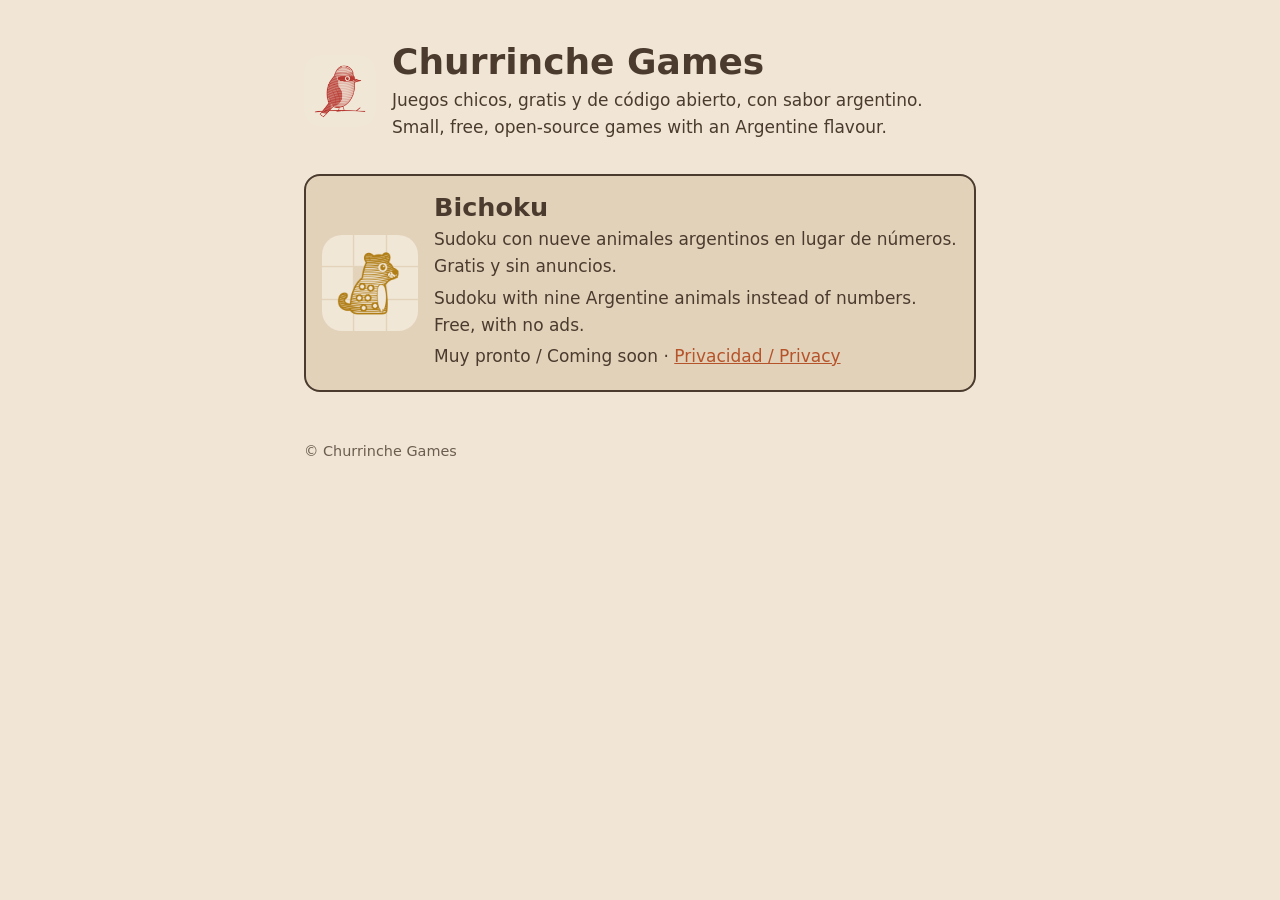
==== index.html @ cdcf05a3 "The Churrinche Games site: landing page and Bichoku's privacy policy" ====
<!doctype html>
<html lang="es">
<head>
<meta charset="utf-8">
<meta name="viewport" content="width=device-width, initial-scale=1">
<title>Churrinche Games</title>
<meta name="description" content="Juegos chicos, gratis y de código abierto, con sabor argentino. Small, free, open-source games with an Argentine flavour.">
<link rel="icon" href="logo.png">
<link rel="stylesheet" href="style.css">
</head>
<body>
<header>
  <img src="logo.png" alt="">
  <div>
    <h1>Churrinche Games</h1>
    <p>Juegos chicos, gratis y de código abierto, con sabor argentino.<br>
    <span lang="en">Small, free, open-source games with an Argentine flavour.</span></p>
  </div>
</header>

<section class="game">
  <img src="bichoku/icon.png" alt="">
  <div>
    <h2>Bichoku</h2>
    <p>Sudoku con nueve animales argentinos en lugar de números. Gratis y sin anuncios.</p>
    <p lang="en">Sudoku with nine Argentine animals instead of numbers. Free, with no ads.</p>
    <p>Muy pronto / Coming soon · <a href="bichoku/privacy/">Privacidad / Privacy</a></p>
  </div>
</section>

<footer>© Churrinche Games</footer>
</body>
</html>
---- style.css ----
:root {
  --paper: #f1e6d6;
  --line: #4a3b2e;
  --accent: #b5532a;
  --shade: #e3d2ba;
}
@media (prefers-color-scheme: dark) {
  :root {
    --paper: #241d17;
    --line: #eadccb;
    --accent: #e08a5f;
    --shade: #3a2f26;
  }
}
* { box-sizing: border-box; }
html { background: var(--paper); color: var(--line); }
body {
  margin: 0 auto;
  max-width: 44rem;
  padding: 2.5rem 1rem 4rem;
  font: 1.0625rem/1.6 system-ui, -apple-system, "Segoe UI", Roboto, sans-serif;
}
h1, h2, h3 { line-height: 1.2; }
h1 { font-size: 2.25rem; margin: 0 0 0.25rem; }
a { color: var(--accent); }
header { display: flex; align-items: center; gap: 1rem; margin-bottom: 2rem; }
header img { width: 72px; height: 72px; border-radius: 16px; }
header p { margin: 0; }
.game {
  display: flex; gap: 1rem; align-items: center;
  border: 2px solid var(--line); border-radius: 16px; padding: 1rem;
  background: var(--shade);
}
.game img { width: 96px; height: 96px; border-radius: 20px; flex: none; }
.game h2 { margin: 0 0 0.25rem; }
.game p { margin: 0.25rem 0; }
.lang { border-top: 2px solid var(--shade); margin-top: 2rem; padding-top: 1rem; }
footer { margin-top: 3rem; font-size: 0.9rem; opacity: 0.8; }
@media (max-width: 30rem) {
  .game { flex-direction: column; align-items: flex-start; }
}
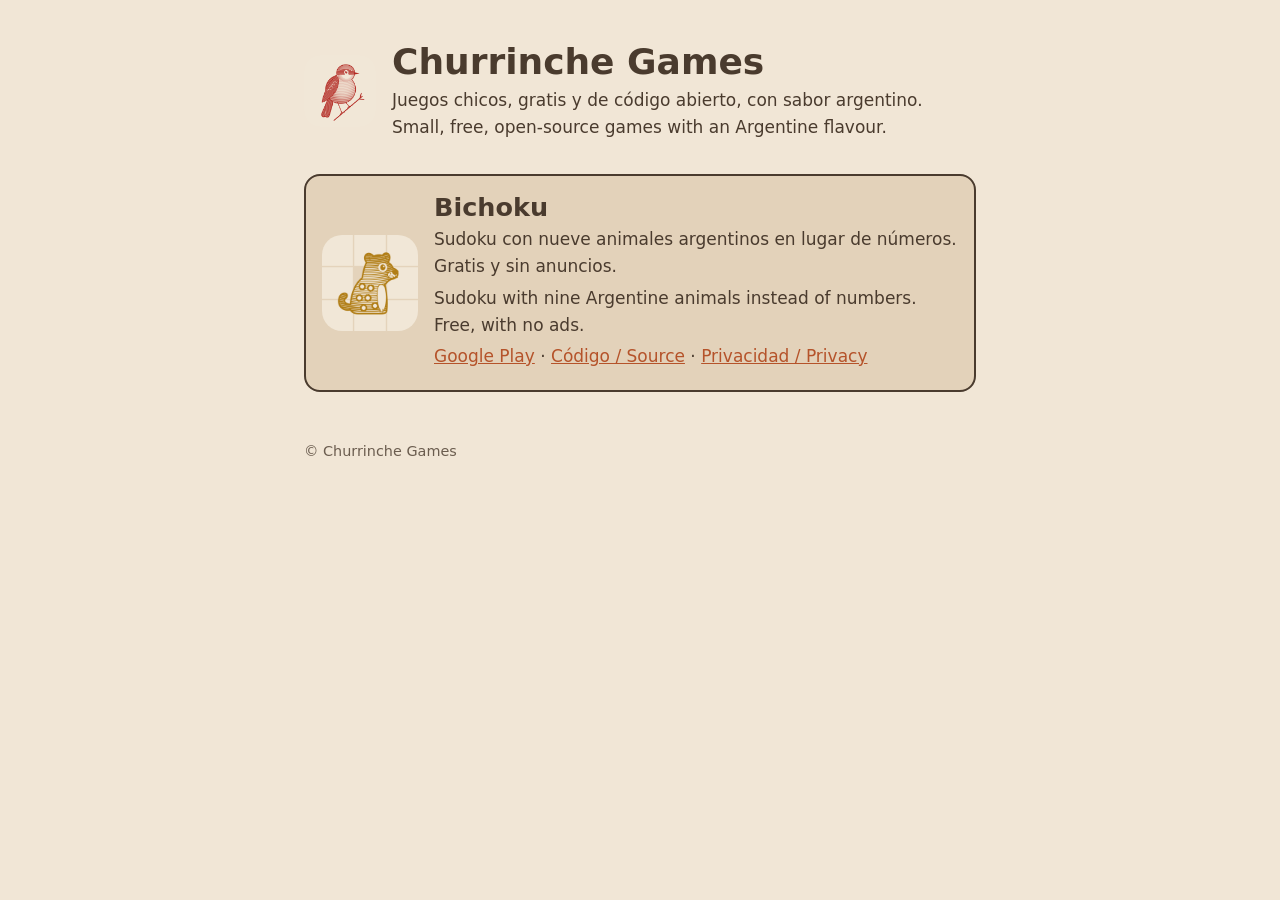
==== commit fbe4e22b: "Bichoku is on Google Play" ====
--- a/index.html
+++ b/index.html
@@ -24,7 +24,7 @@
     <h2>Bichoku</h2>
     <p>Sudoku con nueve animales argentinos en lugar de números. Gratis y sin anuncios.</p>
     <p lang="en">Sudoku with nine Argentine animals instead of numbers. Free, with no ads.</p>
-    <p>Muy pronto / Coming soon · <a href="bichoku/privacy/">Privacidad / Privacy</a></p>
+    <p><a href="https://play.google.com/store/apps/details?id=com.churrinche.bichoku">Google Play</a> · <a href="https://github.com/Churrinche-Games/bichoku">Código / Source</a> · <a href="bichoku/privacy/">Privacidad / Privacy</a></p>
   </div>
 </section>
 
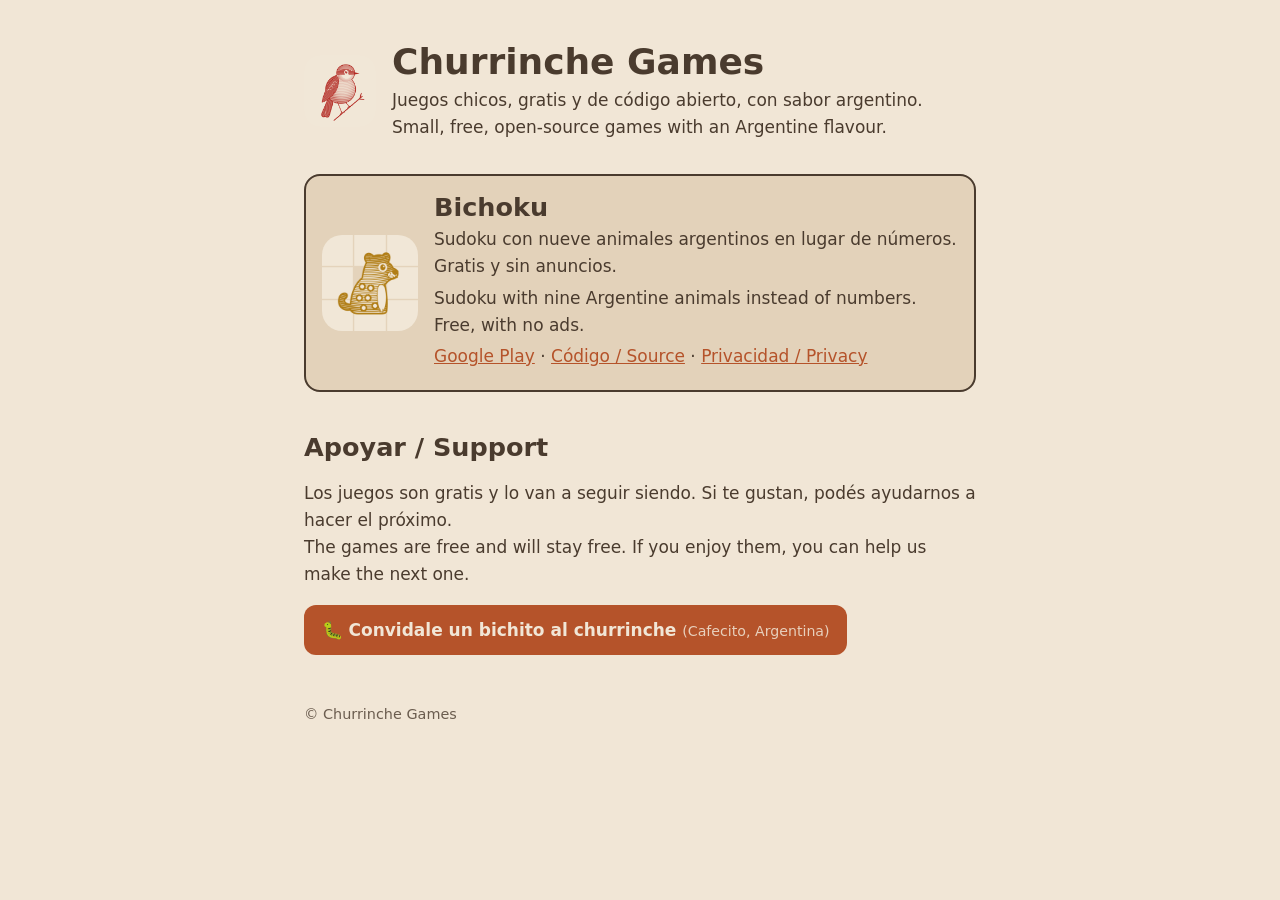
==== commit cc15c17d: "Support section with the Cafecito link" ====
--- a/index.html
+++ b/index.html
@@ -28,6 +28,13 @@
   </div>
 </section>
 
+<section class="support">
+  <h2>Apoyar / Support</h2>
+  <p>Los juegos son gratis y lo van a seguir siendo. Si te gustan, podés ayudarnos a hacer el próximo.<br>
+  <span lang="en">The games are free and will stay free. If you enjoy them, you can help us make the next one.</span></p>
+  <p><a class="button" href="https://cafecito.app/churrinche-games" rel="noopener" target="_blank">🐛 Convidale un bichito al churrinche <small>(Cafecito, Argentina)</small></a></p>
+</section>
+
 <footer>© Churrinche Games</footer>
 </body>
 </html>
--- a/style.css
+++ b/style.css
@@ -35,6 +35,14 @@
 .game h2 { margin: 0 0 0.25rem; }
 .game p { margin: 0.25rem 0; }
 .lang { border-top: 2px solid var(--shade); margin-top: 2rem; padding-top: 1rem; }
+.support { margin-top: 2.5rem; }
+.support h2 { margin: 0 0 0.25rem; }
+.button {
+  display: inline-block; padding: 0.7rem 1.1rem; border-radius: 12px;
+  background: var(--accent); color: var(--paper); font-weight: 600; text-decoration: none;
+}
+.button:hover, .button:focus-visible { filter: brightness(1.1); }
+.button small { font-weight: 400; opacity: 0.85; }
 footer { margin-top: 3rem; font-size: 0.9rem; opacity: 0.8; }
 @media (max-width: 30rem) {
   .game { flex-direction: column; align-items: flex-start; }
